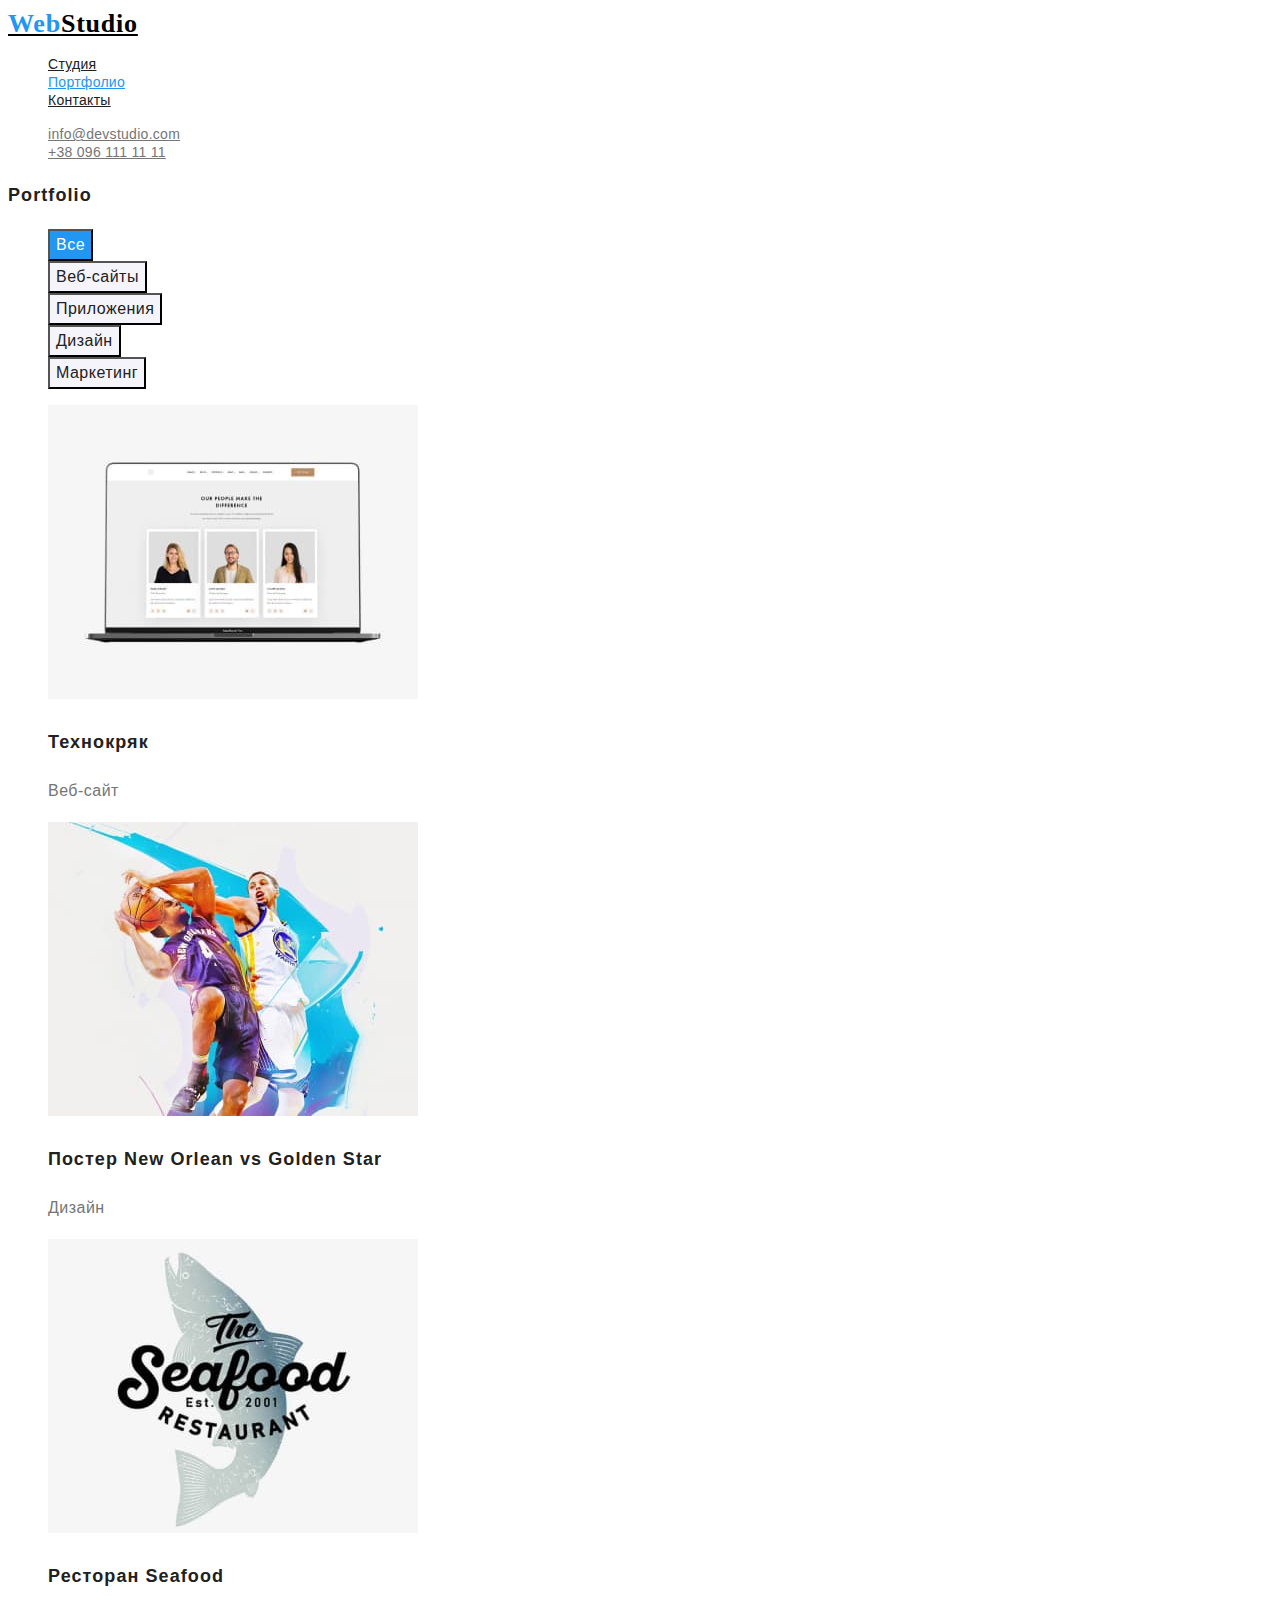
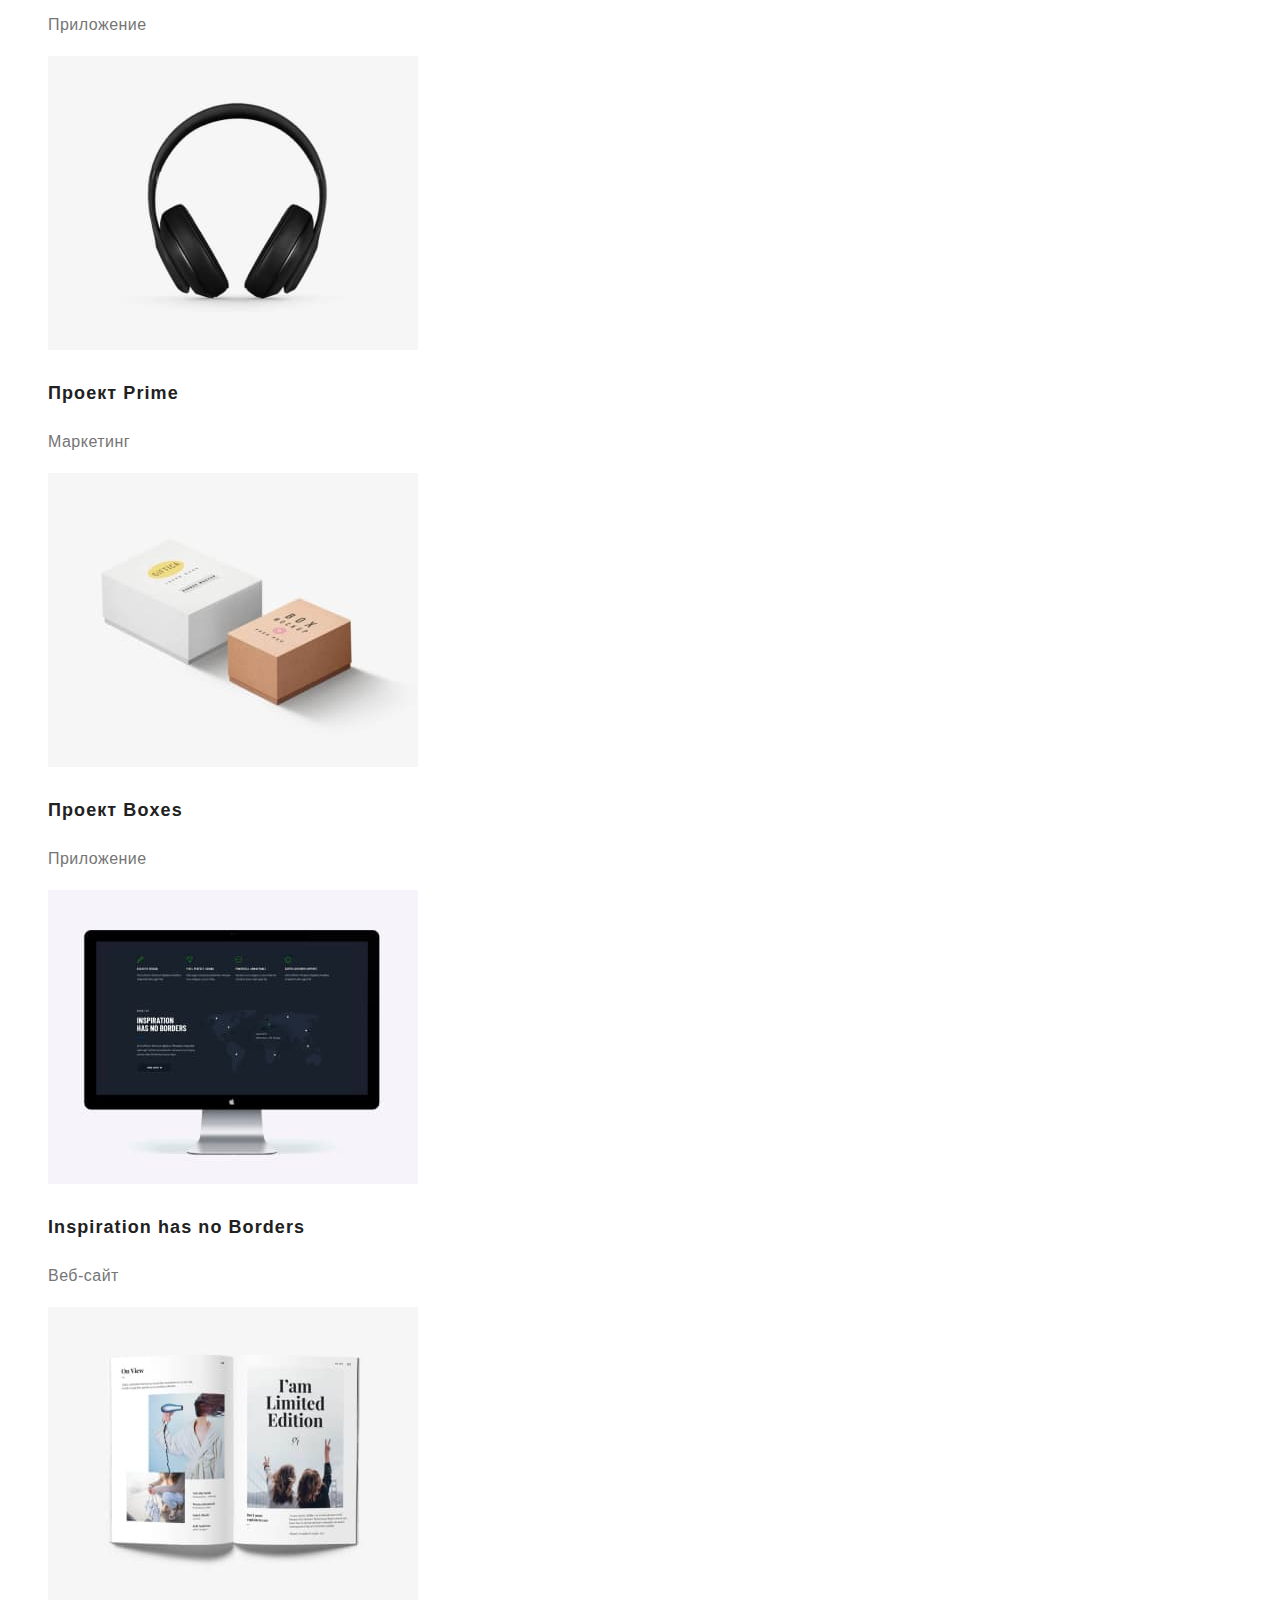
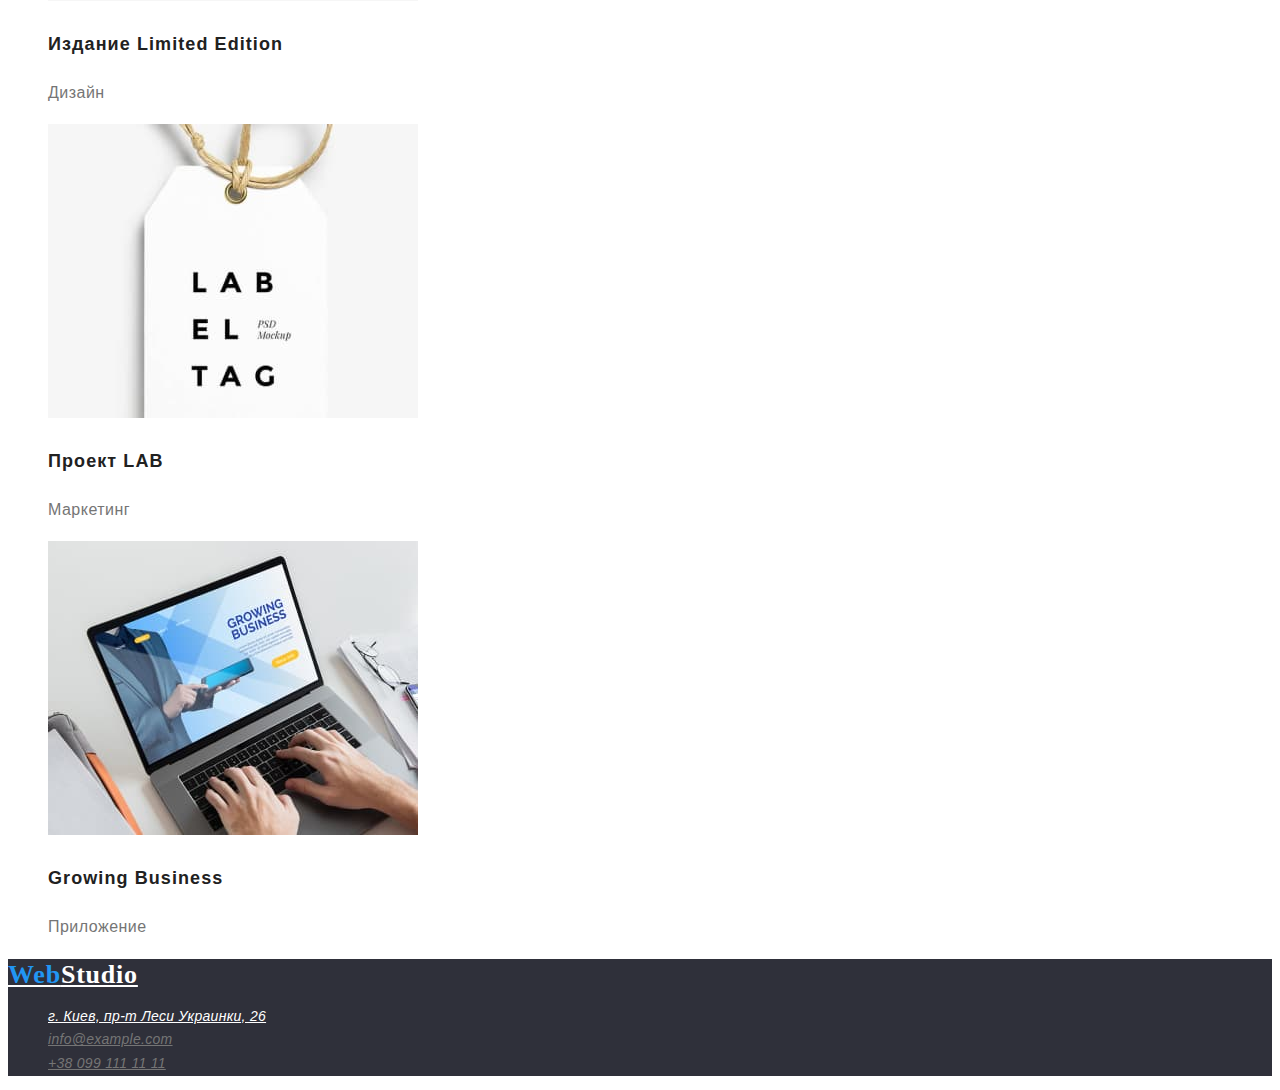
==== portfolio.html @ c447492a "Создана страница Portfolio и добавлены стили" ====
<!DOCTYPE html>
<html lang="ru">
  <head>
    <meta charset="UTF-8" />
    <meta http-equiv="X-UA-Compatible" content="IE=edge" />
    <meta name="viewport" content="width=device-width, initial-scale=1.0" />
    <title>Портфорио</title>
    <link rel="stylesheet" href="./css/styles.css" />
  </head>
  <body>
    <!--Header-->
    <header class="page-header">
      <nav>
        <a href="/" class="logo"><span>Web</span>Studio</a>
        <ul class="site-nav list">
          <li><a href="./index.html" class="link">Студия</a></li>
          <li><a href="./portfolio.html" class="link current">Портфолио</a></li>
          <li><a href="" class="link">Контакты</a></li>
        </ul>
      </nav>
      <ul class="contacts list">
        <li><a href="mailto:info@devstudio.com">info@devstudio.com</a></li>
        <li><a href="tel:+380961111111">+38 096 111 11 11</a></li>
      </ul>
    </header>

    <main>
      <section class="portfolio section">
        <h1 class="section-title">Portfolio</h1>
        <ul class="filter list">
          <li><button type="button" class="button acent">Все</button></li>
          <li><button type="button" class="button">Веб-сайты</button></li>
          <li><button type="button" class="button">Приложения</button></li>
          <li><button type="button" class="button">Дизайн</button></li>
          <li><button type="button" class="button">Маркетинг</button></li>
        </ul>

        <ul class="list">
          <li>
            <a href="">
              <img src="./images/techno.jpg" alt="макэт сайта" width="370" height="294" />
              <h2 class="section-title">Технокряк</h2>
              <p>Веб-сайт</p>
            </a>
          </li>
          <li>
            <a href="/">
              <img
                src="./images/poster-New_OrleanVSGolden _tar.jpg"
                alt="баскетбольный постер"
                width="370"
                height="294"
              />
              <h2 class="section-title">Постер New Orlean vs Golden Star</h2>
              <p>Дизайн</p>
            </a>
          </li>
          <li>
            <a href="/">
              <img
                src="./images/Seafood-restaurant.jpg"
                alt="лого ресторана"
                width="370"
                height="294"
              />
              <h2 class="section-title">Ресторан Seafood</h2>
              <p>Приложение</p>
            </a>
          </li>
          <li>
            <a href="/">
              <img src="./images/Prime-project.jpg" alt="наушники" width="370" height="294" />
              <h2 class="section-title">Проект Prime</h2>
              <p>Маркетинг</p>
            </a>
          </li>
          <li>
            <a href="/">
              <img src="./images/Boxes-project.jpg" alt="коробки" width="370" height="294" />
              <h2 class="section-title">Проект Boxes</h2>
              <p>Приложение</p>
            </a>
          </li>
          <li>
            <a href="/">
              <img
                src="./images/Inspiration-has-no-Borders.jpg"
                alt="монитор"
                width="370"
                height="294"
              />
              <h2 class="section-title" lang="en">Inspiration has no Borders</h2>
              <p>Веб-сайт</p>
            </a>
          </li>
          <li>
            <a href="/">
              <img
                src="./images/Limited-Edition.jpg"
                alt="развернутая книга"
                width="370"
                height="294"
              />
              <h2 class="section-title">Издание Limited Edition</h2>
              <p>Дизайн</p>
            </a>
          </li>
          <li>
            <a href="/">
              <img src="./images/LAB-project.jpg" alt="бирка" width="370" height="294" />
              <h2 class="section-title">Проект LAB</h2>
              <p>Маркетинг</p>
            </a>
          </li>
          <li>
            <a href="/">
              <img src="./images/Growing-Business.jpg" alt="ноутбук" width="370" height="294" />
              <h2 class="section-title" lang="en">Growing Business</h2>
              <p>Приложение</p>
            </a>
          </li>
        </ul>
      </section>
    </main>

    <!--Fotter-->
    <footer class="page-footer">
      <a href="/" class="logo"><span>Web</span>Studio</a>
      <address>
        <ul class="list contacts">
          <li><a href="" class="address">г. Киев, пр-т Леси Украинки, 26</a></li>
          <li><a href="mailto:info@example.com">info@example.com</a></li>
          <li><a href="tel:+380991111111">+38 099 111 11 11</a></li>
        </ul>
      </address>
    </footer>
  </body>
</html>
---- css/styles.css ----
:root{
    --primary-text-color:#757575;
    --title-text-color:#212121;
    --accent-color: #2196F3;
    --main-white:#ffffff;
    --bg-second:#2F303A;
    --btn-bg:#F5F4FA;
}

body{
    font-family:'Roboto', sans-serif;
    background-color: var(--main-white);
    color: var(--primary-text-color);
}

.logo{
    font-family: 'Raleway';
    font-weight: 700;
    font-size: 26px;
    line-height: 1.2;
    letter-spacing: 0.03em;

    color: #000000;
}

.logo > span{
    color: var(--accent-color);
}

  /* header */
.contacts a,
.site-nav .link {
    font-weight: 500;
    font-size: 14px;
    line-height: 1.1;
    letter-spacing: 0.02em;
    color: var(--primary-text-color);
}

.contacts a:hover,
.contacts a:focus {
    color: var(--accent-color);
}

.list{
    list-style: none;
}

.site-nav .link{
    color: var(--title-text-color);
}

.site-nav .link:hover, 
.site-nav .link:focus,
.site-nav .link.current {
    color: var(--accent-color);
}

    /* hero */
.hero{
    background-color: var(--bg-second);
}

.hero-title{
    font-weight: 900;
    font-size: 44px;
    line-height: 1.36;
    text-align: center;
    letter-spacing: 0.06em;
    text-transform: uppercase;

    color:var(--main-white);
}

.hero .button{
    font-weight: 700;
    font-size: 16px;
    line-height: 1.88;
    display: flex;
    align-items: center;
    text-align: center;
    letter-spacing: 0.06em;
}

    /* section */
.section-title{
    font-weight: 700;
    font-size: 36px;
    line-height: 1.2;
    letter-spacing: 0.03em;

    color:var(--title-text-color);
}

    /* advantages */
.advantages,
.page-footer{
    font-size: 14px;
    line-height: 1.71;
    letter-spacing: 0.03em;
}

.advantages .title{
    font-weight: 700;
    font-size: 14px;
    line-height: 1.1;
    letter-spacing: 0.03em;
    text-transform: uppercase;

    color: var(--title-text-color);
}

    /* team */
.team-list{
    font-size: 16px;
    line-height: 1.2;
    letter-spacing: 0.03em;
}

.team-list .title{
    font-weight: 500;
    font-size: 16px;
    line-height: 1.2;
    letter-spacing: 0.03em;

    color: var(--title-text-color);
}

    /* Button */
.button{
    font-weight: 500;
    font-size: 16px;
    line-height: 1.62;
    letter-spacing: 0.03em;

    background-color: var(--btn-bg);
    color: var(--title-text-color);

    cursor:pointer;
}

.button.acent, 
.button:hover,
.button:focus {
    background-color: var(--accent-color);
    color: var(--main-white);
}

    /* footer */
.page-footer {
    background-color: var(--bg-second);
}

.page-footer .logo,
.page-footer .address {
    color: var(--main-white);
}

.page-footer a{
    color: var(--primary-text-color);
}

    /* portfolio */
.portfolio .section-title{
    font-weight: 700;
    font-size: 18px;
    line-height: 2;
    letter-spacing: 0.06em;
    font-size: 18px;
}

.portfolio a{
    text-decoration: none;
    font-size: 16px;
    line-height: 1.88;
    letter-spacing: 0.03em;

    color: var(--primary-text-color);
}
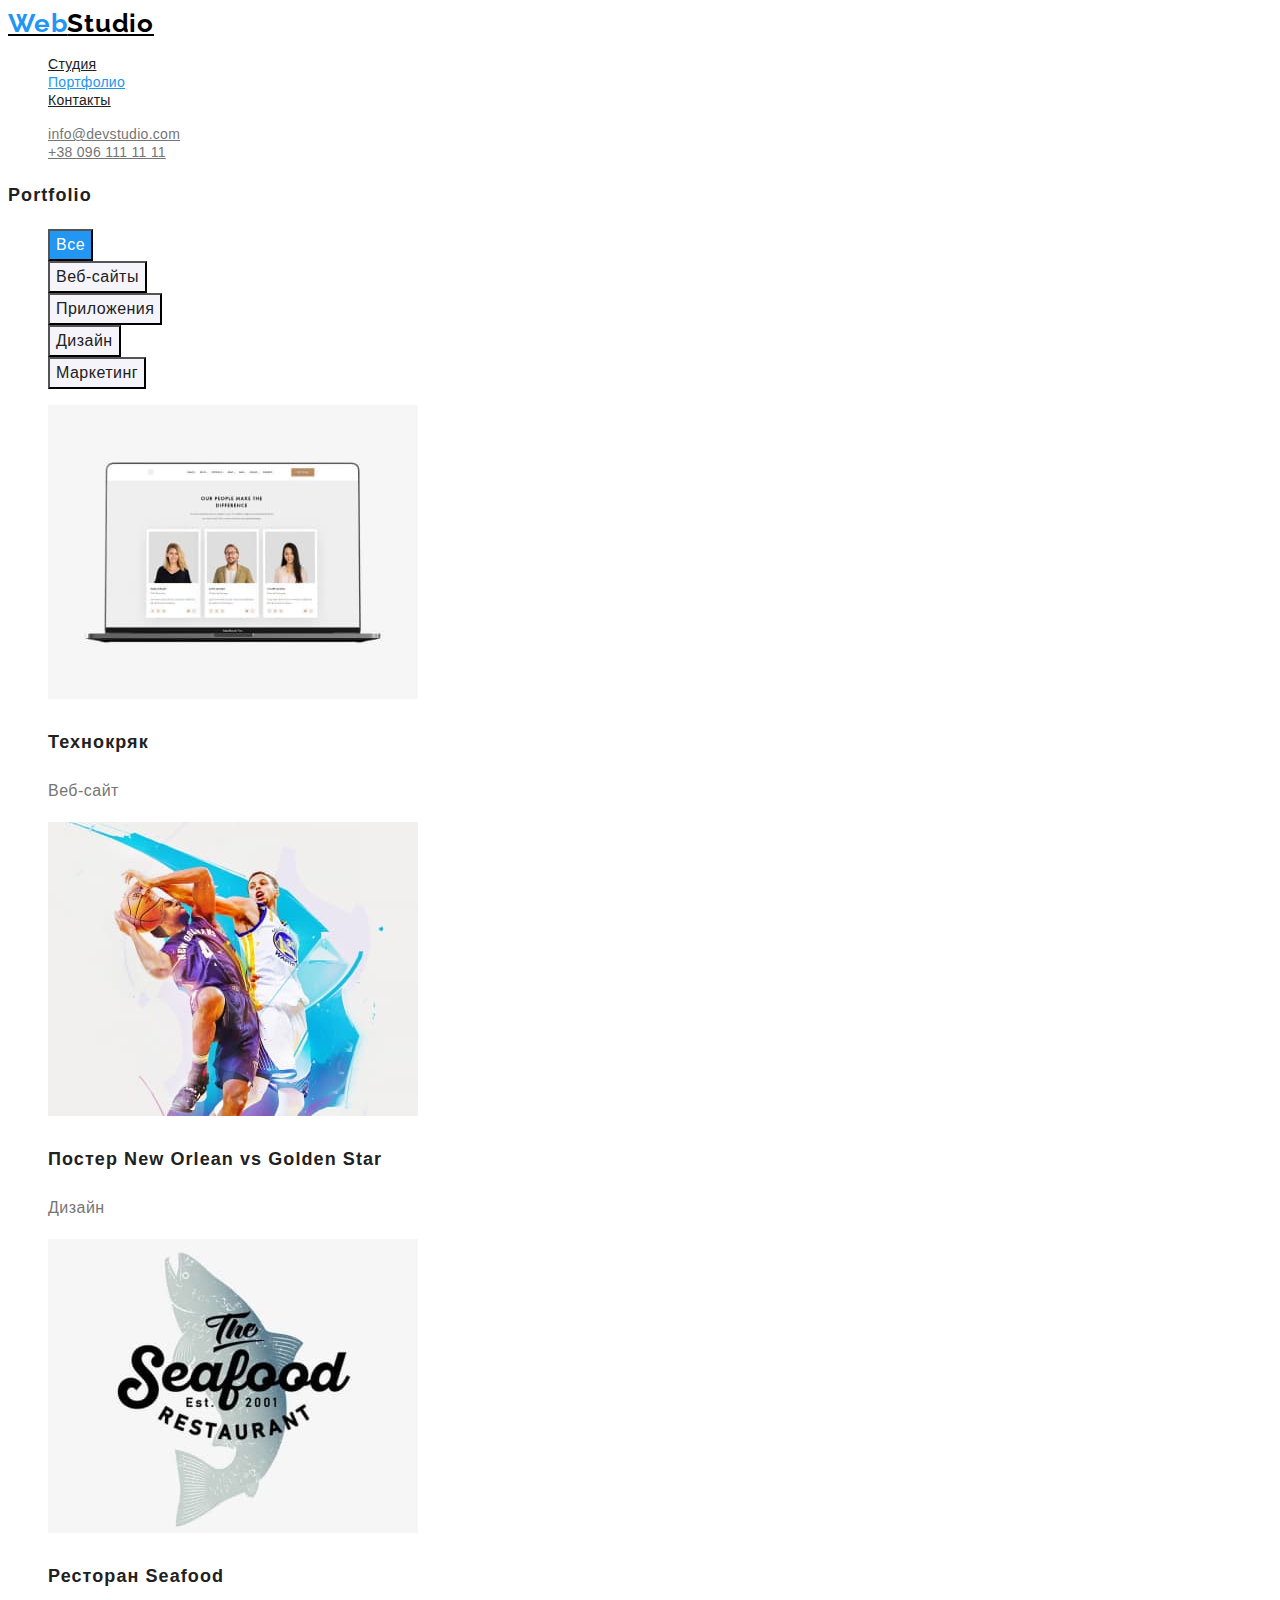
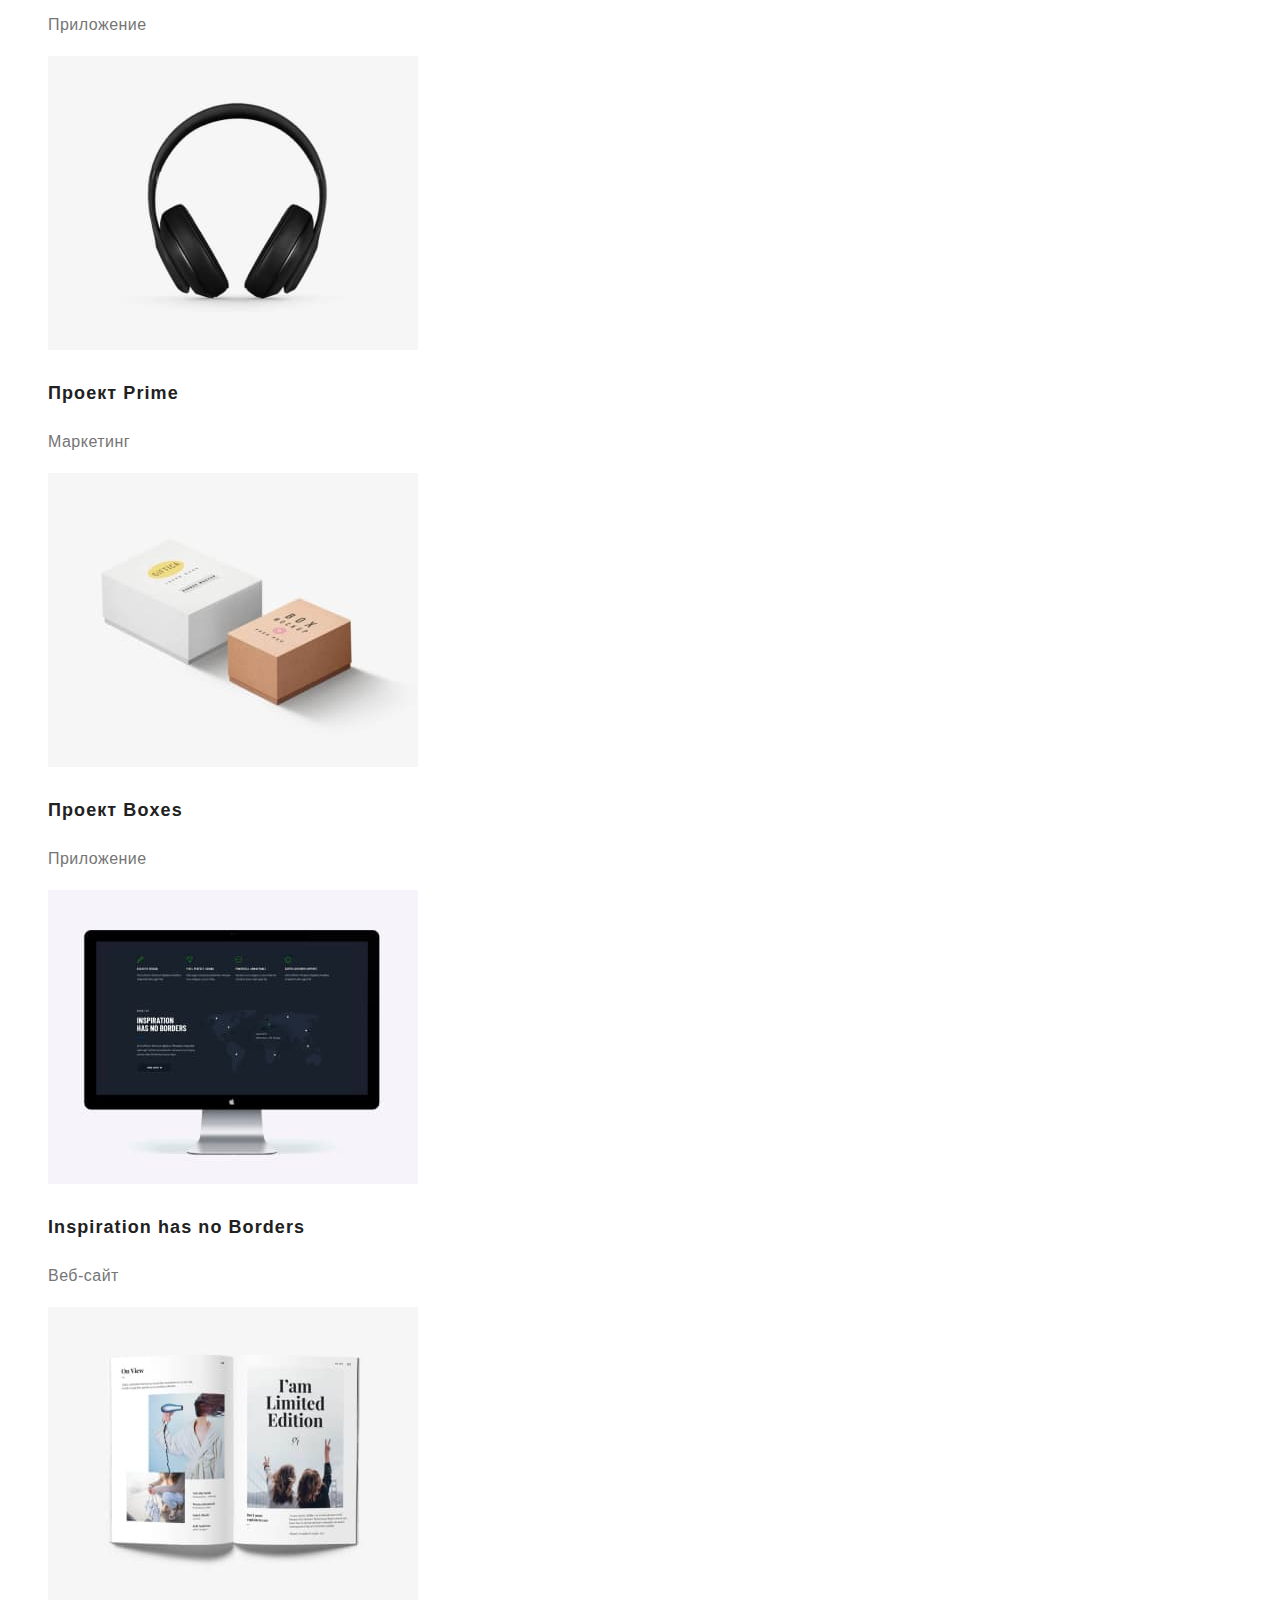
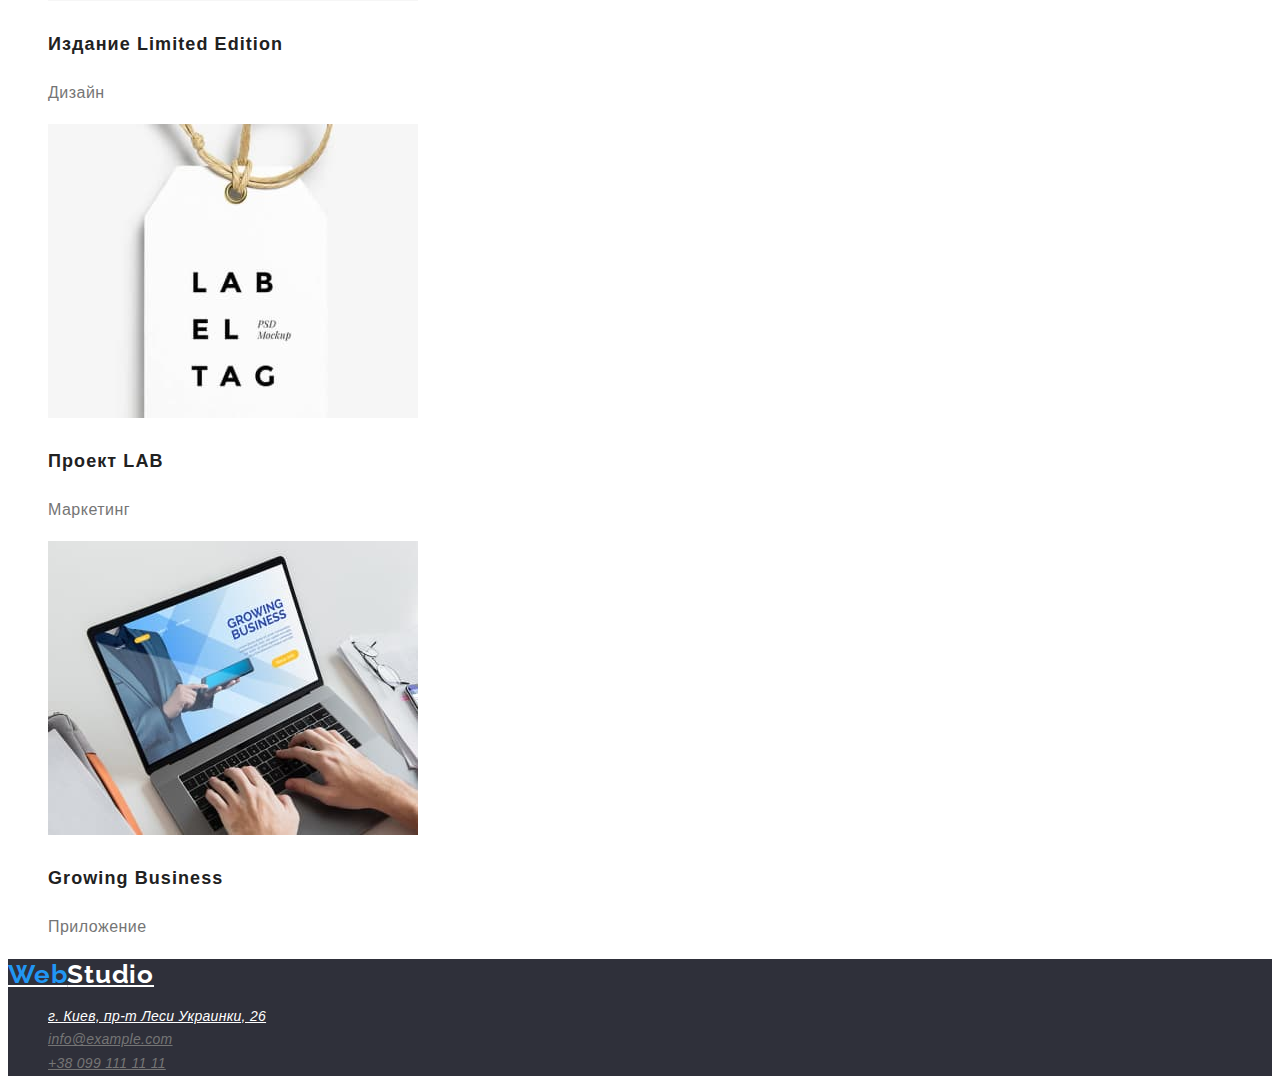
==== commit 8051cd40: "Update portfolio.html" ====
--- a/portfolio.html
+++ b/portfolio.html
@@ -5,6 +5,10 @@
     <meta http-equiv="X-UA-Compatible" content="IE=edge" />
     <meta name="viewport" content="width=device-width, initial-scale=1.0" />
     <title>Портфорио</title>
+    <link
+      href="https://fonts.googleapis.com/css2?family=Raleway:wght@700&display=swap"
+      rel="stylesheet"
+    />
     <link rel="stylesheet" href="./css/styles.css" />
   </head>
   <body>
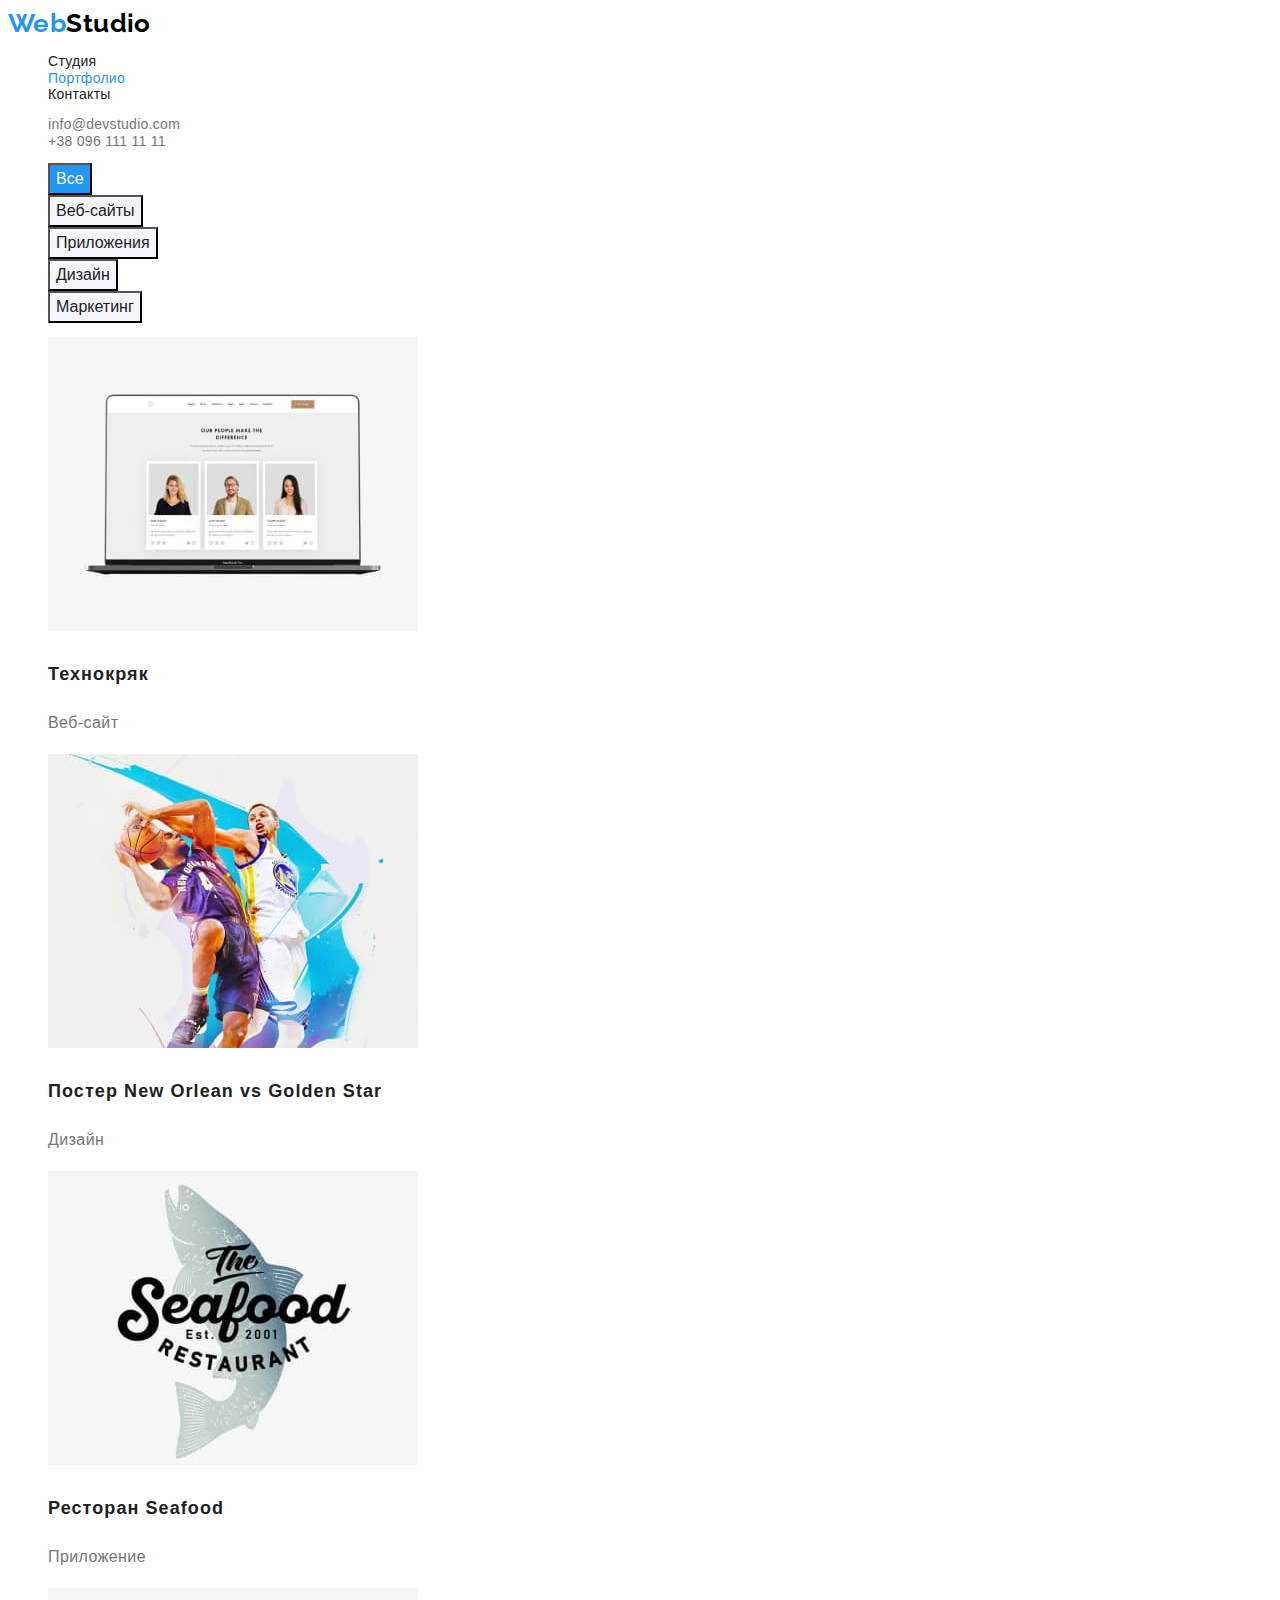
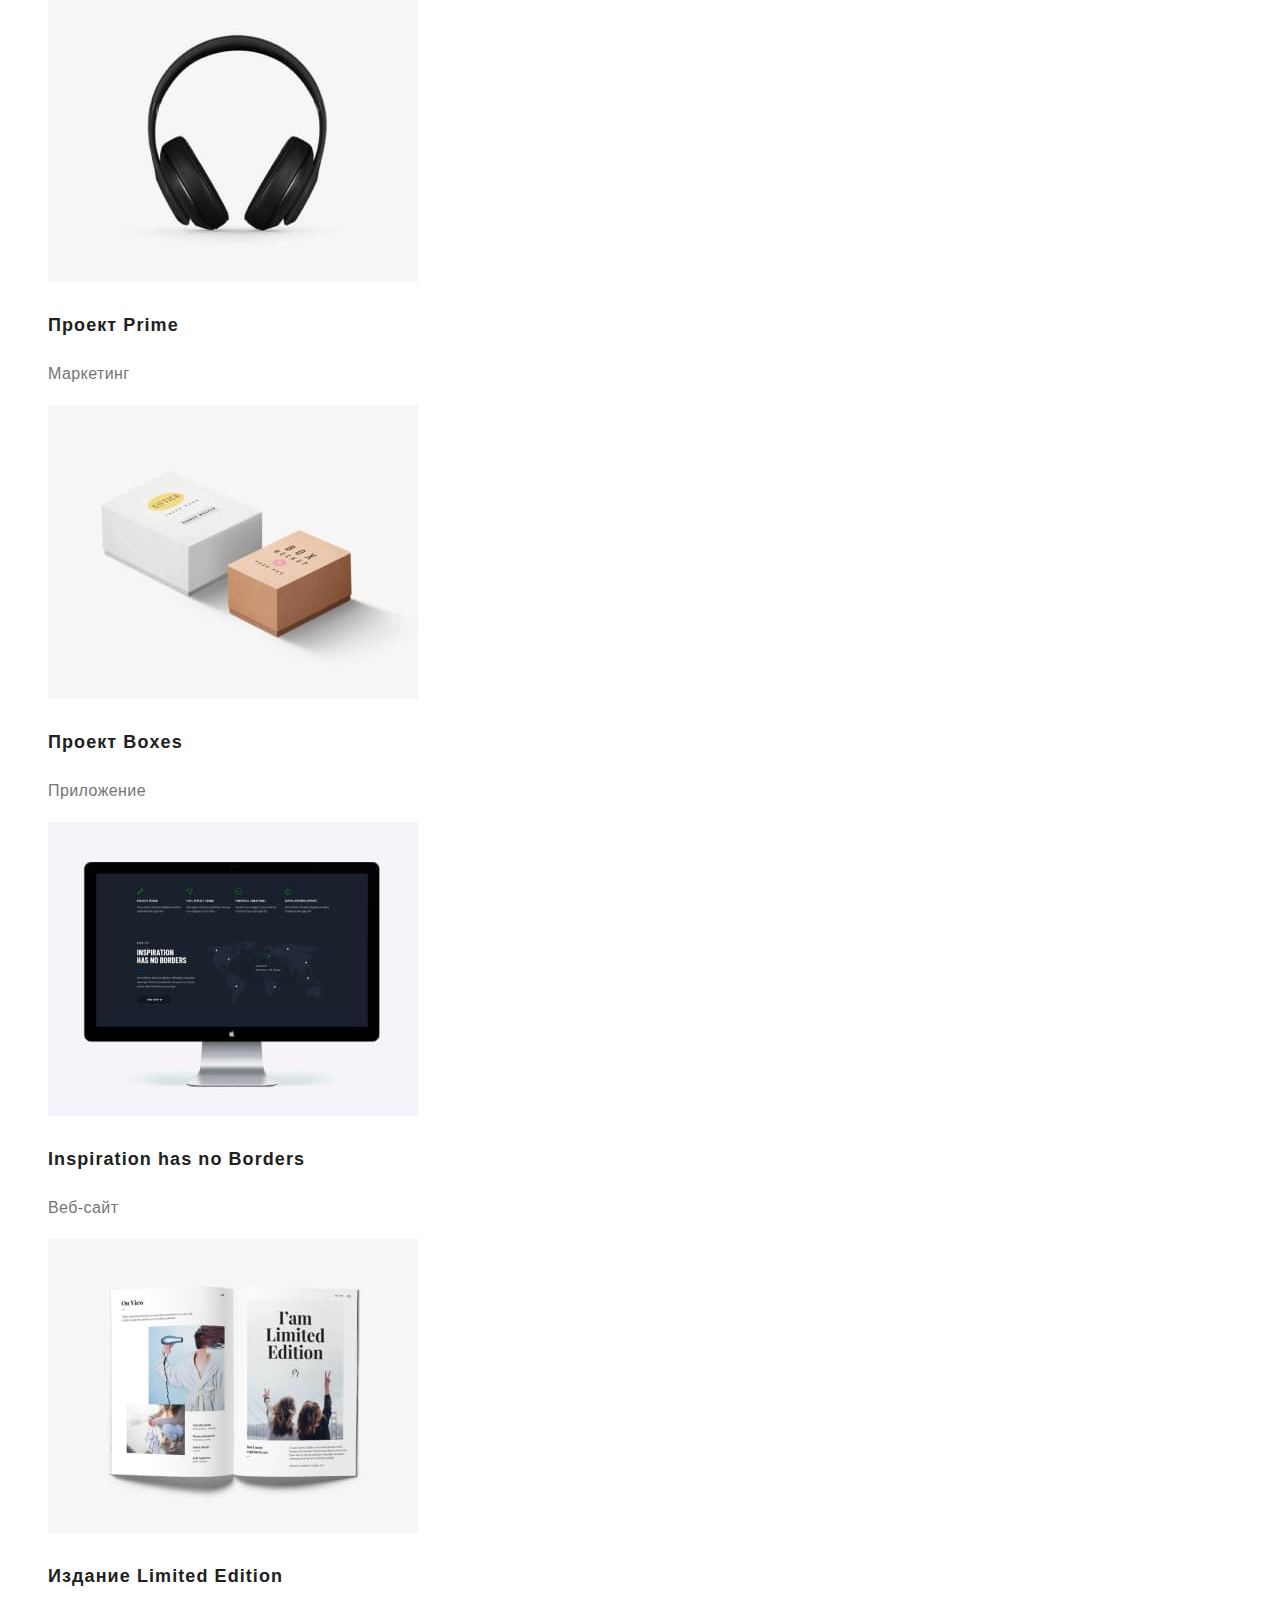
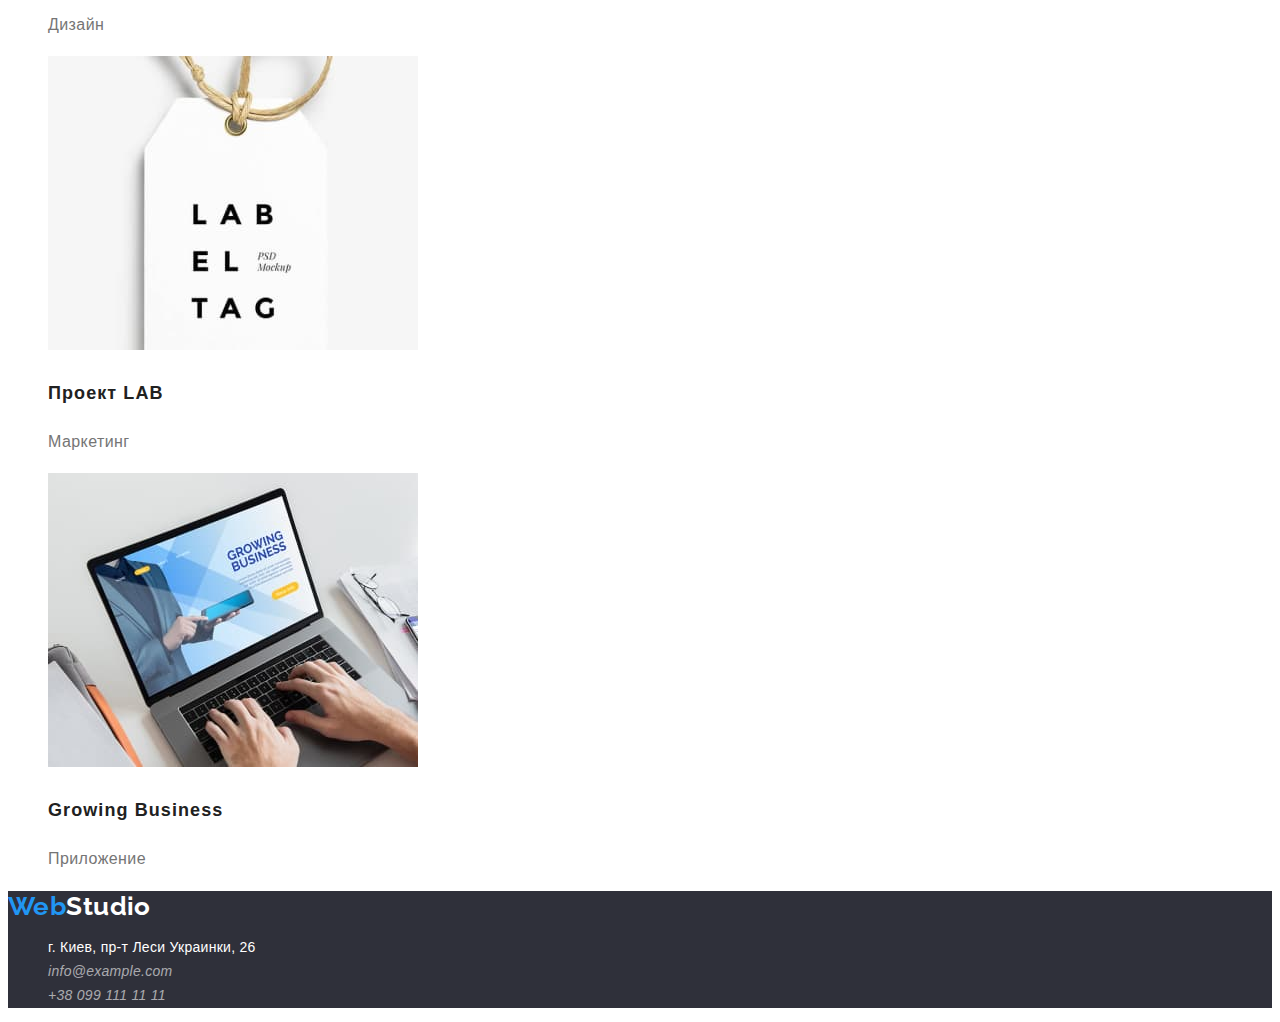
==== commit 562d6df1: "правки стилей" ====
--- a/portfolio.html
+++ b/portfolio.html
@@ -15,7 +15,7 @@
     <!--Header-->
     <header class="page-header">
       <nav>
-        <a href="/" class="logo"><span>Web</span>Studio</a>
+        <a href="/" class="logo link"><span>Web</span>Studio</a>
         <ul class="site-nav list">
           <li><a href="./index.html" class="link">Студия</a></li>
           <li><a href="./portfolio.html" class="link current">Портфолио</a></li>
@@ -23,14 +23,14 @@
         </ul>
       </nav>
       <ul class="contacts list">
-        <li><a href="mailto:info@devstudio.com">info@devstudio.com</a></li>
-        <li><a href="tel:+380961111111">+38 096 111 11 11</a></li>
+        <li><a href="mailto:info@devstudio.com" class="link">info@devstudio.com</a></li>
+        <li><a href="tel:+380961111111" class="link">+38 096 111 11 11</a></li>
       </ul>
     </header>
 
     <main>
       <section class="portfolio section">
-        <h1 class="section-title">Portfolio</h1>
+        <h1 class="section-title visually-hidden">Portfolio</h1>
         <ul class="filter list">
           <li><button type="button" class="button acent">Все</button></li>
           <li><button type="button" class="button">Веб-сайты</button></li>
@@ -129,12 +129,12 @@
 
     <!--Fotter-->
     <footer class="page-footer">
-      <a href="/" class="logo"><span>Web</span>Studio</a>
+      <a href="/" class="logo link"><span>Web</span>Studio</a>
       <address>
         <ul class="list contacts">
           <li><a href="" class="address">г. Киев, пр-т Леси Украинки, 26</a></li>
-          <li><a href="mailto:info@example.com">info@example.com</a></li>
-          <li><a href="tel:+380991111111">+38 099 111 11 11</a></li>
+          <li><a href="mailto:info@example.com" class="link">info@example.com</a></li>
+          <li><a href="tel:+380991111111" class="link">+38 099 111 11 11</a></li>
         </ul>
       </address>
     </footer>
--- a/css/styles.css
+++ b/css/styles.css
@@ -5,10 +5,13 @@
     --main-white:#ffffff;
     --bg-second:#2F303A;
     --btn-bg:#F5F4FA;
+    --link-transperent: rgba(255, 255, 255, 0.6);
 }
 
 body{
     font-family:'Roboto', sans-serif;
+    font-size: 14px;
+    letter-spacing: 0.03em;
     background-color: var(--main-white);
     color: var(--primary-text-color);
 }
@@ -18,7 +21,6 @@
     font-weight: 700;
     font-size: 26px;
     line-height: 1.2;
-    letter-spacing: 0.03em;
 
     color: #000000;
 }
@@ -27,18 +29,30 @@
     color: var(--accent-color);
 }
 
+.visually-hidden{
+    display: none;
+}
   /* header */
+.link,
+.contacts a {
+    text-decoration: none;
+}
+
+.page-footer .link {
+    color: var(--link-transperent);
+}
+    
+
 .contacts a,
 .site-nav .link {
     font-weight: 500;
-    font-size: 14px;
     line-height: 1.1;
     letter-spacing: 0.02em;
     color: var(--primary-text-color);
 }
 
-.contacts a:hover,
-.contacts a:focus {
+.contacts .link:hover,
+.contacts .link:focus {
     color: var(--accent-color);
 }
 
@@ -87,7 +101,6 @@
     font-weight: 700;
     font-size: 36px;
     line-height: 1.2;
-    letter-spacing: 0.03em;
 
     color:var(--title-text-color);
 }
@@ -95,16 +108,12 @@
     /* advantages */
 .advantages,
 .page-footer{
-    font-size: 14px;
     line-height: 1.71;
-    letter-spacing: 0.03em;
 }
 
 .advantages .title{
     font-weight: 700;
-    font-size: 14px;
     line-height: 1.1;
-    letter-spacing: 0.03em;
     text-transform: uppercase;
 
     color: var(--title-text-color);
@@ -121,7 +130,6 @@
     font-weight: 500;
     font-size: 16px;
     line-height: 1.2;
-    letter-spacing: 0.03em;
 
     color: var(--title-text-color);
 }
@@ -131,7 +139,6 @@
     font-weight: 500;
     font-size: 16px;
     line-height: 1.62;
-    letter-spacing: 0.03em;
 
     background-color: var(--btn-bg);
     color: var(--title-text-color);
@@ -154,6 +161,7 @@
 .page-footer .logo,
 .page-footer .address {
     color: var(--main-white);
+    font-style: normal;
 }
 
 .page-footer a{
@@ -166,14 +174,12 @@
     font-size: 18px;
     line-height: 2;
     letter-spacing: 0.06em;
-    font-size: 18px;
 }
 
 .portfolio a{
     text-decoration: none;
     font-size: 16px;
     line-height: 1.88;
-    letter-spacing: 0.03em;
 
     color: var(--primary-text-color);
 }